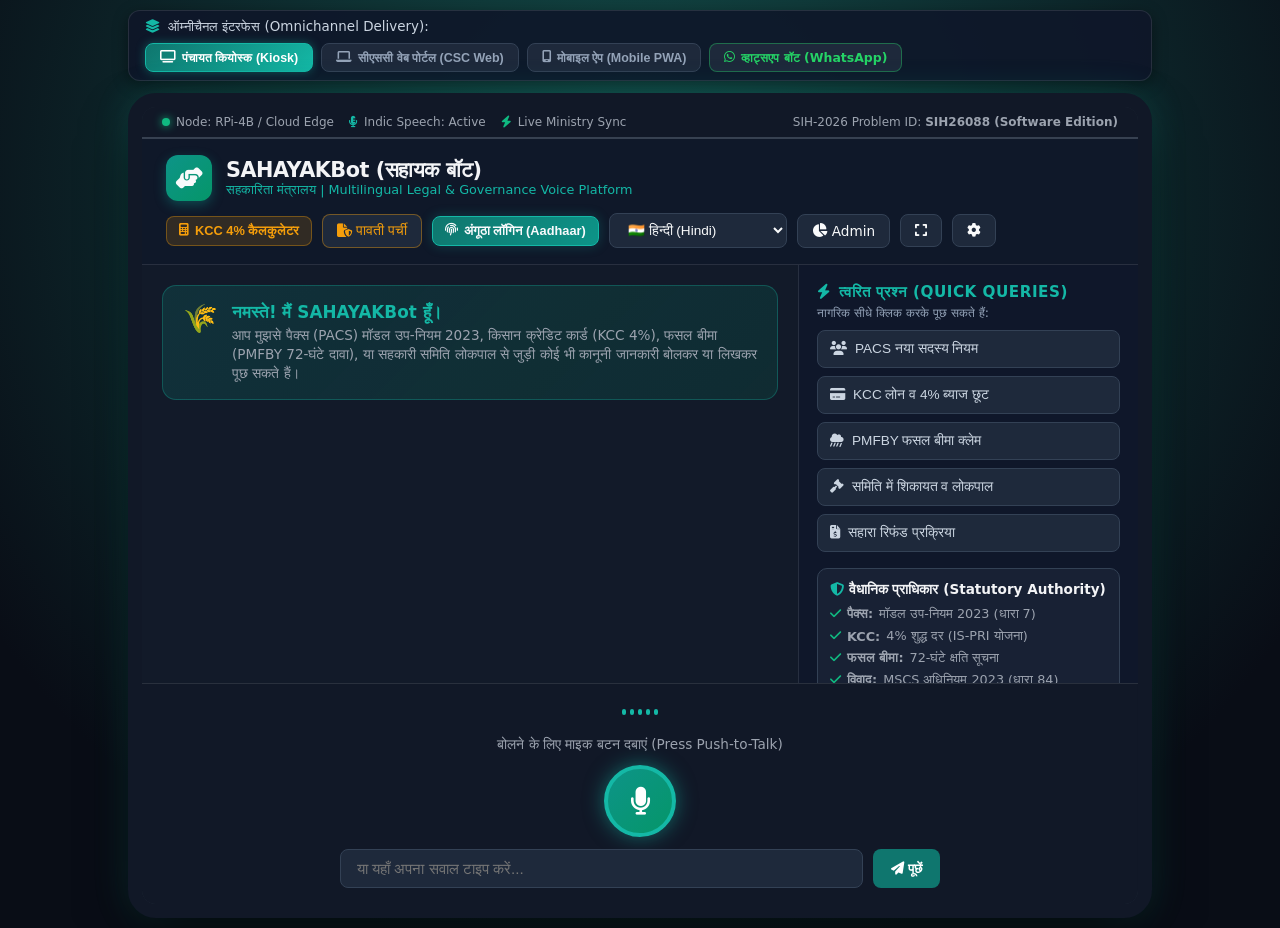
==== index.html @ d95f88aa "prototype" ====
<!DOCTYPE html>
<html lang="hi">
<head>
  <meta charset="UTF-8">
  <meta name="viewport" content="width=device-width, initial-scale=1.0">
  <title>सहकार मित्र | AI Cooperative Governance & Legal Platform (SIH26088)</title>
  <link rel="manifest" href="manifest.json">
  <meta name="theme-color" content="#0f766e">
  <meta name="apple-mobile-web-app-capable" content="yes">
  <meta name="apple-mobile-web-app-status-bar-style" content="black-translucent">
  <link rel="stylesheet" href="style.css">
  <link rel="stylesheet" href="https://cdnjs.cloudflare.com/ajax/libs/font-awesome/6.4.0/css/all.min.css">
</head>
<body>

  <!-- Omnichannel View Mode Switcher Bar -->
  <div class="view-mode-bar" id="viewModeBar">
    <div class="mode-info">
      <i class="fa-solid fa-layer-group" style="color: #14b8a6;"></i>
      <span id="i18nModeInfo">ऑम्नीचैनल इंटरफेस (Omnichannel Delivery):</span>
    </div>
    <div class="mode-buttons">
      <button class="mode-btn active" id="btnModeKiosk" data-mode="kiosk" title="Panchayat Touch Kiosk Display">
        <i class="fa-solid fa-tv"></i> <span id="i18nKioskBtn">पंचायत कियोस्क (Kiosk)</span>
      </button>
      <button class="mode-btn" id="btnModePortal" data-mode="portal" title="CSC & PACS Operator Web Portal">
        <i class="fa-solid fa-laptop"></i> <span id="i18nPortalBtn">सीएससी वेब पोर्टल (CSC Web)</span>
      </button>
      <button class="mode-btn" id="btnModeMobile" data-mode="mobile" title="Farmer Smartphone Progressive Web App">
        <i class="fa-solid fa-mobile-screen"></i> <span id="i18nMobileBtn">मोबाइल ऐप (Mobile PWA)</span>
      </button>
      <a href="whatsapp.html" target="_blank" class="mode-btn" id="btnModeWhatsapp" style="text-decoration: none; color: #25d366; border-color: rgba(37, 211, 102, 0.4);" title="Farmer WhatsApp Voice & Chat Bot">
        <i class="fa-brands fa-whatsapp"></i> <span id="i18nWhatsappBtn">व्हाट्सएप बॉट (WhatsApp)</span>
      </a>
    </div>
  </div>

  <!-- Kiosk / Application Enclosure Wrapper -->
  <div class="kiosk-wrapper" id="kioskWrapper">

    <!-- Top Status Bar (LEDs & Telemetry) -->
    <div class="kiosk-top-bar">
      <div class="hardware-telemetry">
        <div class="telemetry-item">
          <span class="status-dot"></span>
          <span id="i18nStatusNode">Node: RPi-4B / Cloud Edge</span>
        </div>
        <div class="telemetry-item">
          <i class="fa-solid fa-microphone-lines" style="color: #14b8a6;"></i>
          <span id="i18nStatusSpeech">Indic Speech: Active</span>
        </div>
        <div class="telemetry-item">
          <i class="fa-solid fa-bolt" style="color: #10b981;"></i>
          <span id="i18nStatusSync">Live Ministry Sync</span>
        </div>
      </div>
      <div>
        <span id="i18nProblem">SIH-2026 Problem ID: <strong>SIH26088 (Software Edition)</strong></span>
      </div>
    </div>

    <!-- Main Screen Display -->
    <div class="kiosk-screen">

      <!-- Header -->
      <header class="app-header">
        <div class="brand-section">
          <div class="brand-logo-badge">
            <i class="fa-solid fa-handshake-angle"></i>
          </div>
          <div class="brand-titles">
            <h1 id="i18nBrandTitle">SAHAYAKBot (सहायक बॉट)</h1>
            <p id="i18nBrandSub">सहकारिता मंत्रालय | Multilingual Legal & Governance Voice Platform</p>
          </div>
        </div>

        <div class="header-controls">
          <button id="openKccCalcBtn" class="btn-kcc-calc" title="KCC 4% Subsidized Loan & Benefit Calculator">
            <i class="fa-solid fa-calculator"></i> <span id="i18nKccCalc">KCC 4% कैलकुलेटर</span>
          </button>

          <button id="openReceiptBtn" class="btn-secondary" title="आधिकारिक शिकायत पावती देखें एवं प्रिंट करें" style="color: #f59e0b; border-color: rgba(245, 158, 11, 0.4);">
            <i class="fa-solid fa-file-shield"></i> <span id="i18nReceipt">पावती पर्ची</span>
          </button>

          <button id="biometricBtn" class="btn-biometric" title="Farmer Biometric Login">
            <i class="fa-solid fa-fingerprint"></i> <span id="i18nBiometric">अंगूठा लॉगिन (Aadhaar)</span>
          </button>

          <select id="languageSelect" class="lang-select">
            <option value="hi-IN" selected>🇮🇳 हिन्दी (Hindi)</option>
            <option value="en-IN">🇬🇧 English</option>
            <option value="mr-IN">🇮🇳 मराठी (Marathi)</option>
            <option value="gu-IN">🇮🇳 ગુજરાતી (Gujarati)</option>
          </select>

          <a href="admin.html" target="_blank" class="btn-secondary" id="adminPortalLink" title="Ministry Admin Telemetry Portal" style="text-decoration: none; display: flex; align-items: center; gap: 5px;">
            <i class="fa-solid fa-chart-pie"></i> <span id="i18nAdminBtn">Admin</span>
          </a>

          <button id="toggleFullscreenBtn" class="btn-secondary" title="Toggle Fullscreen View">
            <i class="fa-solid fa-expand"></i>
          </button>

          <button id="openSettingsBtn" class="btn-secondary" title="Settings">
            <i class="fa-solid fa-gear"></i>
          </button>
        </div>
      </header>

      <!-- Central Body: Chat & Sidebar -->
      <div class="kiosk-body">

        <!-- Chat / Interaction Screen -->
        <div class="chat-container" id="chatContainer">
          
          <div class="chat-welcome-banner" id="welcomeBanner">
            <div class="welcome-icon">🌾</div>
            <div class="welcome-text">
              <h2 id="i18nWelcomeTitle">नमस्ते! मैं SAHAYAKBot हूँ।</h2>
              <p id="i18nWelcomeDesc">आप मुझसे पैक्स (PACS) मॉडल उप-नियम 2023, किसान क्रेडिट कार्ड (KCC 4%), फसल बीमा (PMFBY 72-घंटे दावा), या सहकारी समिति लोकपाल से जुड़ी कोई भी कानूनी जानकारी बोलकर या लिखकर पूछ सकते हैं।</p>
            </div>
          </div>

          <!-- Messages will be injected here -->
        </div>

        <!-- Sidebar: Quick Actions & Hardware Specs -->
        <aside class="sidebar-panel">
          <div>
            <h3 id="i18nQuickTitle"><i class="fa-solid fa-bolt"></i> त्वरित प्रश्न (Quick Queries)</h3>
            <p id="i18nQuickSub" style="font-size: 0.78rem; color: #94a3b8; margin: 4px 0 10px 0;">नागरिक सीधे क्लिक करके पूछ सकते हैं:</p>
            <div class="quick-scenario-list" id="quickScenarioList">
              <button class="scenario-chip" data-query="PACS में नया सदस्य कैसे बनें?">
                <i class="fa-solid fa-users"></i> <span>PACS नया सदस्य नियम</span>
              </button>
              <button class="scenario-chip" data-query="KCC पर 4% ब्याज और लोन के क्या नियम हैं?">
                <i class="fa-solid fa-credit-card"></i> <span>KCC लोन व 4% ब्याज छूट</span>
              </button>
              <button class="scenario-chip" data-query="फसल नुकसान होने पर PMFBY में 72 घंटे में क्लेम कैसे करें?">
                <i class="fa-solid fa-cloud-showers-heavy"></i> <span>PMFBY फसल बीमा क्लेम</span>
              </button>
              <button class="scenario-chip" data-query="सहकारी समिति में शिकायत व लोकपाल नियम क्या हैं?">
                <i class="fa-solid fa-gavel"></i> <span>समिति में शिकायत व लोकपाल</span>
              </button>
              <button class="scenario-chip" data-query="सहारा रिफंड पोर्टल पर पैसे वापस कैसे मिलेंगे?">
                <i class="fa-solid fa-file-invoice-dollar"></i> <span>सहारा रिफंड प्रक्रिया</span>
              </button>
            </div>
          </div>

          <!-- Farmer Profile Card (Appears after Biometric Login) -->
          <div class="farmer-profile-card" id="farmerProfileCard" style="display: none;">
            <div class="farmer-profile-header">
              <div class="farmer-avatar">
                <i class="fa-solid fa-user-check"></i>
              </div>
              <div>
                <h4 style="color: #f8fafc; font-size: 0.88rem; margin: 0;" id="i18nFarmerName">रमेश कुमार (Ramesh Kumar)</h4>
                <span style="font-size: 0.72rem; color: #10b981;" id="i18nFarmerBadge"><i class="fa-solid fa-shield-check"></i> आधार बायोमेट्रिक सत्यापित</span>
              </div>
            </div>
            <div class="farmer-profile-details" id="farmerProfileDetails">
              <div><strong>पैक्स:</strong> सोनीपत PACS (#PACS-HR-9042)</div>
              <div><strong>KCC खाता:</strong> ₹1,80,000 (ब्याज दर: 4% Subsidized)</div>
              <div><strong>भूमि:</strong> 3.5 एकड़ (खसरा 142/8)</div>
              <div><strong>दावा स्थिति:</strong> PMFBY बीमा दावा लंबित (₹28,500)</div>
            </div>
            <button id="logoutFarmerBtn" style="margin-top: 8px; width: 100%; background: #334155; color: #cbd5e1; border: none; padding: 4px; border-radius: 4px; font-size: 0.72rem; cursor: pointer;">
              <i class="fa-solid fa-arrow-right-from-bracket"></i> <span id="i18nLogoutBtn">लॉगआउट करें</span>
            </button>
          </div>

          <div class="hardware-specs-card">
            <h4 id="i18nStatutoryTitle" style="color: #f3f4f6; font-size: 0.85rem; margin-bottom: 6px;">
              <i class="fa-solid fa-shield-halved" style="color: #14b8a6;"></i> वैधानिक प्राधिकार (Statutory Authority)
            </h4>
            <ul id="statutoryList">
              <li><i class="fa-solid fa-check" style="color: #10b981;"></i> <strong>पैक्स:</strong> मॉडल उप-नियम 2023 (धारा 7)</li>
              <li><i class="fa-solid fa-check" style="color: #10b981;"></i> <strong>KCC:</strong> 4% शुद्ध दर (IS-PRI योजना)</li>
              <li><i class="fa-solid fa-check" style="color: #10b981;"></i> <strong>फसल बीमा:</strong> 72-घंटे क्षति सूचना</li>
              <li><i class="fa-solid fa-check" style="color: #10b981;"></i> <strong>विवाद:</strong> MSCS अधिनियम 2023 (धारा 84)</li>
              <li><i class="fa-solid fa-check" style="color: #10b981;"></i> <strong>डेटा सुरक्षा:</strong> DPDP Act 2023 अनुपालित</li>
            </ul>
          </div>
        </aside>

      </div>

      <!-- Footer: Push to Talk Voice Controller -->
      <div class="kiosk-footer-voice">

        <!-- Animated Waveform -->
        <div class="voice-visualizer-container" id="visualizer">
          <div class="visualizer-bar"></div>
          <div class="visualizer-bar"></div>
          <div class="visualizer-bar"></div>
          <div class="visualizer-bar"></div>
          <div class="visualizer-bar"></div>
        </div>

        <div class="voice-status-text" id="voiceStatus">
          बोलने के लिए माइक बटन दबाएं (Press Push-to-Talk)
        </div>

        <div class="mic-button-wrapper">
          <button id="micBtn" class="btn-push-to-talk" title="Push to Talk (बोलें)">
            <i class="fa-solid fa-microphone"></i>
          </button>
        </div>

        <!-- Text Input Fallback -->
        <div class="input-box-row">
          <input type="text" id="textInput" class="text-input-field" placeholder="या यहाँ अपना सवाल टाइप करें..." />
          <button id="sendBtn" class="btn-send-text">
            <i class="fa-solid fa-paper-plane"></i> <span id="i18nSendBtn">पूछें</span>
          </button>
        </div>

      </div>

    </div>
  </div>



  <!-- KCC 4% Subsidized Loan & Subvention Calculator Modal -->
  <div class="modal-overlay" id="kccCalcModal">
    <div class="calc-modal-card">
      <div class="calc-header">
        <div style="display: flex; align-items: center; gap: 12px;">
          <div style="background: rgba(20,184,166,0.2); color: #14b8a6; padding: 10px; border-radius: 10px; font-size: 1.2rem;">
            <i class="fa-solid fa-calculator"></i>
          </div>
          <div>
            <h3 style="margin: 0; color: #f8fafc; font-size: 1.1rem;">KCC 4% शुद्ध ब्याज व सब्सिडी कैलकुलेटर</h3>
            <p style="margin: 2px 0 0 0; color: #94a3b8; font-size: 0.75rem;">भारत सरकार ब्याज छूट योजना (IS-PRI) एवं RBI दिशा-निर्देश</p>
          </div>
        </div>
        <button class="btn-close-modal" id="closeKccCalcBtn" style="padding: 4px 10px;">✕</button>
      </div>

      <div class="calc-body">
        <div style="margin-bottom: 16px;">
          <div style="display: flex; justify-content: space-between; font-size: 0.86rem; color: #cbd5e1; margin-bottom: 8px;">
            <span>ऋण राशि (Loan Amount):</span>
            <strong id="calcLoanValDisplay" style="color: #14b8a6; font-size: 1.15rem;">₹ 1,50,000</strong>
          </div>
          <input type="range" id="kccLoanRange" min="20000" max="300000" step="10000" value="150000" style="width: 100%; accent-color: #14b8a6;" />
          <div style="display: flex; justify-content: space-between; font-size: 0.72rem; color: #64748b; margin-top: 4px;">
            <span>₹ 20,000</span>
            <span>₹ 1.6 लाख (कोलेटरल-मुक्त सीमा)</span>
            <span>₹ 3,00,000 (अधिकतम 4% सीमा)</span>
          </div>
        </div>

        <!-- Live Calculation Breakdown Grid -->
        <div class="calc-results-grid">
          <div class="calc-result-box">
            <div class="calc-res-label">सामान्य बैंक दर (Base)</div>
            <div class="calc-res-val">7.0%</div>
            <div class="calc-res-sub" id="calcBaseInt">₹10,500 / वर्ष</div>
          </div>

          <div class="calc-result-box highlight-subvention">
            <div class="calc-res-label">केन्द्रीय ब्याज छूट</div>
            <div class="calc-res-val" style="color: #10b981;">-3.0%</div>
            <div class="calc-res-sub" style="color: #10b981;" id="calcSubventionAmt">₹4,500 सरकार देगी</div>
          </div>

          <div class="calc-result-box highlight-net">
            <div class="calc-res-label">किसान को शुद्ध ब्याज</div>
            <div class="calc-res-val" style="color: #38bdf8;">केवल 4.0%</div>
            <div class="calc-res-sub" style="color: #38bdf8;" id="calcNetInt">₹6,000 / वर्ष</div>
          </div>
        </div>

        <div class="calc-benefit-banner">
          <i class="fa-solid fa-circle-check" style="color: #10b981; font-size: 1.3rem;"></i>
          <div style="font-size: 0.82rem; color: #e2e8f0;">
            <strong>किसान की वार्षिक बचत: <span id="calcSavingsDisplay" style="color: #10b981; font-weight: 700;">₹4,500</span></strong><br>
            <span style="font-size: 0.75rem; color: #94a3b8;">*1 वर्ष में समय पर ऋण चुकाने पर 3% शीघ्र पुनर्भुगतान प्रोत्साहन मिलता है।</span>
          </div>
        </div>
      </div>

      <div class="calc-footer" style="display: flex; justify-content: space-between; align-items: center; margin-top: 18px;">
        <button class="btn-secondary" id="kccPrintSummaryBtn" style="font-size: 0.8rem; padding: 8px 14px; cursor: pointer;">
          <i class="fa-solid fa-print"></i> पर्ची प्रिंट करें
        </button>
        <button class="btn-receipt-whatsapp" id="kccWhatsappSummaryBtn" style="padding: 8px 14px; cursor: pointer;">
          <i class="fa-brands fa-whatsapp"></i> WhatsApp पर भेजें
        </button>
      </div>
    </div>
  </div>

  <!-- Settings Modal (Optional Gemini API key) -->
  <div class="modal-overlay" id="settingsModal">
    <div style="background: #1e293b; padding: 24px; border-radius: 12px; width: 380px; border: 1px solid #334155;">
      <h3 style="margin-bottom: 14px; color: #14b8a6;"><i class="fa-solid fa-sliders"></i> कियोस्क सेटिंग्स</h3>
      
      <div style="margin-bottom: 16px;">
        <label style="font-size: 0.85rem; color: #cbd5e1; display: block; margin-bottom: 6px;">
          Google Gemini API Key (वैकल्पिक / Optional for Live LLM):
        </label>
        <input type="password" id="geminiApiKeyInput" class="text-input-field" style="width: 100%;" placeholder="AIzaSy..." />
        <p style="font-size: 0.75rem; color: #94a3b8; margin-top: 4px;">
          * खाली रखने पर यह हमारे इन-बिल्ट LLaMA-3.2 (NVIDIA NIM) व PACS नॉलेज बेस से सटीक उत्तर देगा।
        </p>
      </div>

      <div style="margin-bottom: 16px;">
        <label style="font-size: 0.85rem; color: #cbd5e1; display: block; margin-bottom: 6px;">आवाज की गति (Speech Speed):</label>
        <input type="range" id="speechRateRange" min="0.7" max="1.3" step="0.1" value="1.0" style="width: 100%; accent-color: #14b8a6;">
      </div>

      <div style="display: flex; justify-content: flex-end; gap: 10px;">
        <button class="btn-send-text" id="saveSettingsBtn">सेव करें</button>
        <button class="btn-close-modal" id="closeSettingsBtn">रद्द करें</button>
      </div>
    </div>
  </div>

  <!-- Biometric Scanner Modal (Farmer Thumbprint / Aadhaar Login) -->
  <div class="modal-overlay" id="biometricModal">
    <div class="scanner-card">
      <div class="scanner-header">
        <h3 style="color: #14b8a6; margin-bottom: 4px;"><i class="fa-solid fa-fingerprint"></i> किसान बायोमेट्रिक प्रमाणीकरण</h3>
        <p style="font-size: 0.8rem; color: #94a3b8;">सहकारिता मंत्रालय (GOI) - आधार / PACS सदस्य सत्यापन</p>
      </div>

      <div class="fingerprint-scan-zone" id="scanZone">
        <div class="scan-laser-line" id="laserLine"></div>
        <i class="fa-solid fa-fingerprint scanner-icon" id="scannerIcon"></i>
      </div>

      <div class="scanner-status" id="scannerStatusText">
        कृपया अपना अंगूठा बायोमेट्रिक सेंसर पर रखें...
      </div>

      <div style="display: flex; gap: 10px; justify-content: center; margin-top: 18px;">
        <button class="btn-send-text" id="triggerScanBtn">
          <i class="fa-solid fa-hand"></i> अंगूठा स्कैन करें (Simulate)
        </button>
        <button class="btn-close-modal" id="closeBiometricBtn">रद्द करें</button>
      </div>
    </div>
  </div>

  <!-- Official Grievance Acknowledgement Slip Modal -->
  <div class="modal-overlay" id="receiptModal">
    <div class="scanner-card" style="max-width: 520px; background: #ffffff; color: #1e293b; border: 2px solid #0f766e; border-radius: 16px; overflow: hidden; padding: 0;">
      <div style="background: #0f766e; color: white; padding: 16px; text-align: center;">
        <div style="font-size: 1.15rem; font-weight: 700;">सहकारिता मंत्रालय, भारत सरकार</div>
        <div style="font-size: 0.82rem; opacity: 0.9;">Ministry of Cooperation | शिकायत निवारण व विधिक पावती</div>
      </div>
      <div style="padding: 20px; font-size: 0.88rem;">
        <div style="text-align: center; font-weight: 700; color: #0f766e; margin-bottom: 12px; font-size: 1rem;">
          आधिकारिक पावती पर्ची (Formal Legal Acknowledgement Slip)
        </div>
        <table style="width: 100%; border-collapse: collapse;">
          <tr style="border-bottom: 1px solid #e2e8f0;">
            <td style="padding: 8px 6px; font-weight: 600; color: #475569; width: 42%;">पावती संदर्भ संख्या:</td>
            <td id="slipToken" style="padding: 8px 6px; font-weight: 700; color: #b45309;">MOC-2026-4891</td>
          </tr>
          <tr style="border-bottom: 1px solid #e2e8f0;">
            <td style="padding: 8px 6px; font-weight: 600; color: #475569;">आवेदक / सदस्य नाम:</td>
            <td id="slipCitizen" style="padding: 8px 6px;">राम सिंह (सदस्य सं. 402)</td>
          </tr>
          <tr style="border-bottom: 1px solid #e2e8f0;">
            <td style="padding: 8px 6px; font-weight: 600; color: #475569;">संबद्ध पैक्स (PACS):</td>
            <td id="slipPacs" style="padding: 8px 6px;">सोनीपत प्राथमिक कृषि साख समिति (PACS)</td>
          </tr>
          <tr style="border-bottom: 1px solid #e2e8f0;">
            <td style="padding: 8px 6px; font-weight: 600; color: #475569;">विषय / कानूनी मामला:</td>
            <td id="slipCategory" style="padding: 8px 6px; font-weight: 600;">पैक्स सदस्यता अधिकार व उप-नियम</td>
          </tr>
          <tr style="border-bottom: 1px solid #e2e8f0;">
            <td style="padding: 8px 6px; font-weight: 600; color: #475569;">वैधानिक आधार:</td>
            <td id="slipStatute" style="padding: 8px 6px; color: #0f766e; font-weight: 600;">मॉडल उप-नियम 2023, धारा 7</td>
          </tr>
          <tr style="border-bottom: 1px solid #e2e8f0;">
            <td style="padding: 8px 6px; font-weight: 600; color: #475569;">समय-सीमा (SLA):</td>
            <td style="padding: 8px 6px; color: #dc2626; font-weight: 700;">30 कार्य दिवस (ARCS वैधानिक आदेश)</td>
          </tr>
        </table>

        <div style="text-align: center; margin: 16px 0; padding: 12px; background: #f8fafc; border-radius: 8px; border: 1px dashed #cbd5e1;">
          <svg width="84" height="84" viewBox="0 0 100 100">
            <rect width="100" height="100" fill="#ffffff" />
            <rect x="10" y="10" width="25" height="25" fill="#0f766e" />
            <rect x="65" y="10" width="25" height="25" fill="#0f766e" />
            <rect x="10" y="65" width="25" height="25" fill="#0f766e" />
            <rect x="15" y="15" width="15" height="15" fill="#ffffff" />
            <rect x="70" y="15" width="15" height="15" fill="#ffffff" />
            <rect x="15" y="70" width="15" height="15" fill="#ffffff" />
            <rect x="42" y="15" width="16" height="16" fill="#0f766e" />
            <rect x="42" y="42" width="16" height="16" fill="#0f766e" />
            <rect x="70" y="45" width="18" height="18" fill="#0f766e" />
            <rect x="45" y="70" width="20" height="20" fill="#0f766e" />
          </svg>
          <div style="font-size: 0.72rem; color: #64748b; margin-top: 4px;">
            सत्यापन क्यूआर कोड (National Cooperative Grievance Portal)
          </div>
        </div>
      </div>
      <div style="display: flex; gap: 10px; padding: 14px 20px; background: #f1f5f9; border-top: 1px solid #e2e8f0;">
        <button class="btn-send-text" id="printSlipBtn" style="flex: 1; justify-content: center;" onclick="window.print()">
          <i class="fa-solid fa-print"></i> <span id="i18nSlipPrint">प्रिंट / PDF सेव करें</span>
        </button>
        <button class="btn-receipt-whatsapp" id="whatsappSlipBtn" style="padding: 10px 16px;">
          <i class="fa-brands fa-whatsapp"></i> <span id="i18nSlipWa">WhatsApp</span>
        </button>
        <button class="btn-close-modal" id="closeReceiptBtn"><span id="i18nSlipClose">बंद करें</span></button>
      </div>
    </div>
  </div>

  <script src="app.js"></script>
  <script>
    // PWA Service Worker Registration
    if ('serviceWorker' in navigator) {
      window.addEventListener('load', () => {
        navigator.serviceWorker.register('/sw.js')
          .then(reg => console.log('[PWA] Service Worker registered:', reg.scope))
          .catch(err => console.warn('[PWA] SW registration failed:', err));
      });
    }
  </script>
</body>
</html>
---- style.css ----
:root {
  --primary: #0f766e;
  --primary-light: #14b8a6;
  --primary-dark: #115e59;
  --accent: #f59e0b;
  --accent-hover: #d97706;
  --bg: #090d16;
  --panel-bg: rgba(17, 24, 39, 0.85);
  --kiosk-bezel: #1f2937;
  --kiosk-border: #374151;
  --card-bg: rgba(31, 41, 55, 0.7);
  --text-main: #f9fafb;
  --text-muted: #9ca3af;
  --success: #10b981;
  --danger: #ef4444;
  --border-color: rgba(255, 255, 255, 0.1);
  --font-family: 'Segoe UI', system-ui, -apple-system, sans-serif;
}

* {
  box-sizing: border-box;
  margin: 0;
  padding: 0;
}

body {
  background: radial-gradient(circle at 50% 20%, #134e4a 0%, #090d16 80%);
  color: var(--text-main);
  font-family: var(--font-family);
  min-height: 100vh;
  display: flex;
  flex-direction: column;
  align-items: center;
  justify-content: center;
  overflow-x: hidden;
  padding: 10px;
}

/* Kiosk Enclosure Mockup (Hardware View) */
.kiosk-wrapper {
  width: 100%;
  max-width: 1024px;
  background: var(--kiosk-bezel);
  border: 14px solid #111827;
  border-radius: 28px;
  box-shadow: 0 25px 60px -15px rgba(0, 0, 0, 0.8), 0 0 35px rgba(20, 184, 166, 0.2);
  display: flex;
  flex-direction: column;
  overflow: hidden;
  transition: all 0.3s ease;
  position: relative;
}

.kiosk-wrapper.fullscreen-mode {
  max-width: 100%;
  height: 98vh;
  border-width: 4px;
  border-radius: 8px;
}

/* Kiosk Top Bar (Hardware LEDs & Emblems) */
.kiosk-top-bar {
  background: #111827;
  padding: 8px 20px;
  display: flex;
  justify-content: space-between;
  align-items: center;
  border-bottom: 2px solid #374151;
  font-size: 12px;
  color: var(--text-muted);
}

.hardware-telemetry {
  display: flex;
  gap: 15px;
  align-items: center;
}

.telemetry-item {
  display: flex;
  align-items: center;
  gap: 6px;
}

.status-dot {
  width: 8px;
  height: 8px;
  border-radius: 50%;
  background: var(--success);
  box-shadow: 0 0 8px var(--success);
  animation: pulse-dot 2s infinite;
}

@keyframes pulse-dot {
  0%, 100% { opacity: 1; }
  50% { opacity: 0.4; }
}

.kiosk-screen {
  background: var(--panel-bg);
  backdrop-filter: blur(12px);
  display: flex;
  flex-direction: column;
  height: 820px;
  max-height: 85vh;
}

/* App Header */
.app-header {
  padding: 16px 24px;
  background: rgba(15, 23, 42, 0.7);
  border-bottom: 1px solid var(--border-color);
  display: flex;
  justify-content: space-between;
  align-items: center;
  flex-wrap: wrap;
  gap: 12px;
}

.brand-section {
  display: flex;
  align-items: center;
  gap: 14px;
}

.brand-logo-badge {
  background: linear-gradient(135deg, #0d9488, #059669);
  width: 46px;
  height: 46px;
  border-radius: 12px;
  display: flex;
  align-items: center;
  justify-content: center;
  font-size: 22px;
  box-shadow: 0 4px 12px rgba(13, 148, 136, 0.4);
}

.brand-titles h1 {
  font-size: 1.3rem;
  font-weight: 700;
  color: #f3f4f6;
  letter-spacing: -0.5px;
}

.brand-titles p {
  font-size: 0.8rem;
  color: var(--primary-light);
  font-weight: 500;
}

.header-controls {
  display: flex;
  align-items: center;
  gap: 10px;
}

.lang-select, .btn-secondary {
  background: #1e293b;
  color: var(--text-main);
  border: 1px solid #334155;
  padding: 8px 14px;
  border-radius: 8px;
  font-size: 0.85rem;
  cursor: pointer;
  outline: none;
  transition: all 0.2s;
}

.lang-select:hover, .btn-secondary:hover {
  background: #334155;
  border-color: var(--primary-light);
}

/* Kiosk Content Layout */
.kiosk-body {
  display: grid;
  grid-template-columns: 1fr 340px;
  flex: 1;
  overflow: hidden;
}

@media (max-width: 860px) {
  .kiosk-body {
    grid-template-columns: 1fr;
  }
  .sidebar-panel {
    display: none;
  }
}

/* Chat & Interactive Voice Area */
.chat-container {
  display: flex;
  flex-direction: column;
  padding: 20px;
  overflow-y: auto;
  gap: 16px;
  flex: 1;
}

.chat-welcome-banner {
  background: linear-gradient(135deg, rgba(15, 118, 110, 0.25), rgba(5, 150, 105, 0.15));
  border: 1px solid rgba(20, 184, 166, 0.3);
  border-radius: 14px;
  padding: 16px 20px;
  display: flex;
  gap: 14px;
  align-items: flex-start;
}

.welcome-icon {
  font-size: 28px;
}

.welcome-text h2 {
  font-size: 1.05rem;
  margin-bottom: 4px;
  color: var(--primary-light);
}

.welcome-text p {
  font-size: 0.85rem;
  line-height: 1.4;
  color: var(--text-muted);
}

/* Messages */
.message-bubble {
  max-width: 85%;
  padding: 14px 18px;
  border-radius: 14px;
  font-size: 0.95rem;
  line-height: 1.5;
  animation: fadeIn 0.3s ease;
  white-space: pre-line;
}

@keyframes fadeIn {
  from { opacity: 0; transform: translateY(6px); }
  to { opacity: 1; transform: translateY(0); }
}

.user-msg {
  align-self: flex-end;
  background: linear-gradient(135deg, #0d9488, #0f766e);
  color: white;
  border-bottom-right-radius: 2px;
}

.bot-msg {
  align-self: flex-start;
  background: #1e293b;
  border: 1px solid #334155;
  color: #e2e8f0;
  border-bottom-left-radius: 2px;
  box-shadow: 0 4px 12px rgba(0, 0, 0, 0.2);
}

.bot-actions-row {
  margin-top: 12px;
  display: flex;
  gap: 10px;
  align-items: center;
  flex-wrap: wrap;
}

.btn-receipt {
  background: linear-gradient(135deg, #d97706, #b45309);
  color: white;
  border: none;
  padding: 6px 12px;
  border-radius: 6px;
  font-size: 0.8rem;
  font-weight: 600;
  cursor: pointer;
  display: inline-flex;
  align-items: center;
  gap: 6px;
  transition: transform 0.1s;
}

.btn-receipt:hover {
  transform: translateY(-1px);
  background: #f59e0b;
}

.btn-speak-again {
  background: #334155;
  color: #cbd5e1;
  border: none;
  padding: 6px 12px;
  border-radius: 6px;
  font-size: 0.8rem;
  cursor: pointer;
  display: inline-flex;
  align-items: center;
  gap: 6px;
}

.btn-speak-again:hover {
  background: #475569;
}

/* Voice Interaction Bottom Section */
.kiosk-footer-voice {
  background: #111827;
  border-top: 1px solid var(--border-color);
  padding: 16px 20px;
  display: flex;
  flex-direction: column;
  align-items: center;
  gap: 12px;
}

.voice-visualizer-container {
  display: flex;
  align-items: center;
  gap: 4px;
  height: 24px;
}

.visualizer-bar {
  width: 4px;
  height: 6px;
  background: var(--primary-light);
  border-radius: 2px;
  transition: height 0.1s ease;
}

.listening .visualizer-bar {
  animation: audio-wave 0.8s infinite ease-in-out;
}

.listening .visualizer-bar:nth-child(2) { animation-delay: 0.1s; }
.listening .visualizer-bar:nth-child(3) { animation-delay: 0.2s; }
.listening .visualizer-bar:nth-child(4) { animation-delay: 0.3s; }
.listening .visualizer-bar:nth-child(5) { animation-delay: 0.4s; }

@keyframes audio-wave {
  0%, 100% { height: 6px; }
  50% { height: 24px; background: #34d399; }
}

.mic-button-wrapper {
  display: flex;
  align-items: center;
  gap: 16px;
  width: 100%;
  justify-content: center;
}

.btn-push-to-talk {
  width: 72px;
  height: 72px;
  border-radius: 50%;
  background: linear-gradient(135deg, #0d9488, #059669);
  border: 4px solid #14b8a6;
  color: white;
  font-size: 28px;
  display: flex;
  align-items: center;
  justify-content: center;
  cursor: pointer;
  box-shadow: 0 0 20px rgba(20, 184, 166, 0.5);
  transition: all 0.2s ease;
  outline: none;
}

.btn-push-to-talk:hover {
  transform: scale(1.06);
  box-shadow: 0 0 30px rgba(20, 184, 166, 0.8);
}

.btn-push-to-talk.active-recording {
  background: linear-gradient(135deg, #ef4444, #dc2626);
  border-color: #f87171;
  box-shadow: 0 0 35px rgba(239, 68, 68, 0.8);
  animation: pulse-ring 1.2s infinite;
}

@keyframes pulse-ring {
  0% { transform: scale(1); box-shadow: 0 0 0 0 rgba(239, 68, 68, 0.7); }
  70% { transform: scale(1.05); box-shadow: 0 0 0 16px rgba(239, 68, 68, 0); }
  100% { transform: scale(1); box-shadow: 0 0 0 0 rgba(239, 68, 68, 0); }
}

.input-box-row {
  display: flex;
  gap: 10px;
  width: 100%;
  max-width: 600px;
}

.text-input-field {
  flex: 1;
  background: #1e293b;
  border: 1px solid #334155;
  color: var(--text-main);
  padding: 10px 16px;
  border-radius: 8px;
  font-size: 0.95rem;
  outline: none;
}

.text-input-field:focus {
  border-color: var(--primary-light);
}

.btn-send-text {
  background: var(--primary);
  color: white;
  border: none;
  padding: 10px 18px;
  border-radius: 8px;
  cursor: pointer;
  font-weight: 600;
}

.voice-status-text {
  font-size: 0.85rem;
  color: var(--text-muted);
}

/* Sidebar Panel (Quick Schemes & FAQs) */
.sidebar-panel {
  background: #0f172a;
  border-left: 1px solid var(--border-color);
  padding: 18px;
  display: flex;
  flex-direction: column;
  gap: 16px;
  overflow-y: auto;
}

.sidebar-panel h3 {
  font-size: 0.95rem;
  color: var(--primary-light);
  text-transform: uppercase;
  letter-spacing: 0.5px;
  font-weight: 600;
  display: flex;
  align-items: center;
  gap: 8px;
}

.quick-scenario-list {
  display: flex;
  flex-direction: column;
  gap: 8px;
}

.scenario-chip {
  background: #1e293b;
  border: 1px solid #334155;
  color: #cbd5e1;
  padding: 10px 12px;
  border-radius: 8px;
  font-size: 0.85rem;
  cursor: pointer;
  text-align: left;
  transition: all 0.2s;
  display: flex;
  align-items: center;
  gap: 8px;
}

.scenario-chip:hover {
  background: #334155;
  border-color: var(--primary-light);
  color: white;
  transform: translateX(3px);
}

.hardware-specs-card {
  background: rgba(30, 41, 59, 0.6);
  border: 1px solid #334155;
  border-radius: 10px;
  padding: 12px;
  font-size: 0.8rem;
  color: var(--text-muted);
}

.hardware-specs-card ul {
  list-style: none;
  margin-top: 8px;
  display: flex;
  flex-direction: column;
  gap: 6px;
}

.hardware-specs-card li {
  display: flex;
  align-items: center;
  gap: 6px;
}

/* Thermal Receipt Modal (Physical Printing Simulation) */
.modal-overlay {
  position: fixed;
  top: 0;
  left: 0;
  right: 0;
  bottom: 0;
  background: rgba(0, 0, 0, 0.75);
  backdrop-filter: blur(5px);
  display: none;
  align-items: center;
  justify-content: center;
  z-index: 1000;
  padding: 20px;
}

.modal-overlay.open {
  display: flex;
}

.thermal-paper {
  background: #fff;
  color: #111;
  width: 340px;
  padding: 24px 20px;
  font-family: 'Courier New', Courier, monospace;
  border-radius: 4px;
  box-shadow: 0 10px 30px rgba(0, 0, 0, 0.5);
  position: relative;
  font-size: 13px;
  line-height: 1.4;
  animation: slide-paper 0.4s ease-out;
}

@keyframes slide-paper {
  from { transform: translateY(-40px); opacity: 0; }
  to { transform: translateY(0); opacity: 1; }
}

.thermal-paper::after {
  content: '';
  position: absolute;
  bottom: -8px;
  left: 0;
  right: 0;
  height: 8px;
  background: radial-gradient(circle, transparent, transparent 50%, #fff 50%, #fff 100%);
  background-size: 12px 12px;
}

.receipt-header {
  text-align: center;
  border-bottom: 1px dashed #444;
  padding-bottom: 10px;
  margin-bottom: 10px;
}

.receipt-header h4 {
  font-size: 15px;
  font-weight: bold;
}

.receipt-content {
  margin-bottom: 14px;
}

.receipt-footer {
  border-top: 1px dashed #444;
  padding-top: 10px;
  text-align: center;
  font-size: 11px;
}

.receipt-actions {
  display: flex;
  gap: 10px;
  margin-top: 16px;
}

.btn-print-action {
  flex: 1;
  background: #0f766e;
  color: white;
  border: none;
  padding: 8px;
  border-radius: 4px;
  cursor: pointer;
  font-family: var(--font-family);
  font-weight: 600;
}

.btn-close-modal {
  background: #64748b;
  color: white;
  border: none;
  padding: 8px 12px;
  border-radius: 4px;
  cursor: pointer;
  font-family: var(--font-family);
}

/* Biometric Login Button */
.btn-biometric {
  background: linear-gradient(135deg, #0f766e, #0d9488);
  border: 1px solid #14b8a6;
  color: #f8fafc;
  padding: 6px 12px;
  border-radius: 8px;
  font-size: 0.8rem;
  font-weight: 600;
  cursor: pointer;
  display: flex;
  align-items: center;
  gap: 6px;
  transition: all 0.2s;
  box-shadow: 0 0 12px rgba(20, 184, 166, 0.25);
}

.btn-biometric:hover {
  background: #14b8a6;
  color: #042f2e;
  transform: translateY(-1px);
}

/* Farmer Profile Card */
.farmer-profile-card {
  background: linear-gradient(135deg, rgba(15, 118, 110, 0.2), rgba(30, 41, 59, 0.8));
  border: 1px solid #14b8a6;
  border-radius: 12px;
  padding: 12px;
  margin-bottom: 12px;
  animation: fadeInProfile 0.4s ease-out;
}

@keyframes fadeInProfile {
  from { opacity: 0; transform: translateY(-10px); }
  to { opacity: 1; transform: translateY(0); }
}

.farmer-profile-header {
  display: flex;
  align-items: center;
  gap: 10px;
  margin-bottom: 8px;
  padding-bottom: 8px;
  border-bottom: 1px dashed rgba(20, 184, 166, 0.4);
}

.farmer-avatar {
  width: 36px;
  height: 36px;
  border-radius: 50%;
  background: #14b8a6;
  color: #042f2e;
  display: flex;
  align-items: center;
  justify-content: center;
  font-size: 18px;
}

.farmer-profile-details {
  font-size: 0.74rem;
  color: #cbd5e1;
  display: flex;
  flex-direction: column;
  gap: 4px;
}

/* Biometric Scanner Modal */
.scanner-card {
  background: #111827;
  border: 2px solid #14b8a6;
  border-radius: 16px;
  padding: 24px;
  width: 360px;
  text-align: center;
  box-shadow: 0 0 40px rgba(20, 184, 166, 0.3);
}

.fingerprint-scan-zone {
  width: 120px;
  height: 140px;
  margin: 18px auto;
  background: #1f2937;
  border: 2px dashed #374151;
  border-radius: 12px;
  display: flex;
  align-items: center;
  justify-content: center;
  position: relative;
  overflow: hidden;
}

.scanner-icon {
  font-size: 70px;
  color: #475569;
  transition: color 0.3s;
}

.fingerprint-scan-zone.active .scanner-icon {
  color: #14b8a6;
  filter: drop-shadow(0 0 10px #14b8a6);
}

.scan-laser-line {
  position: absolute;
  top: -10px;
  left: 0;
  right: 0;
  height: 3px;
  background: #10b981;
  box-shadow: 0 0 12px #10b981;
  display: none;
}

.fingerprint-scan-zone.scanning .scan-laser-line {
  display: block;
  animation: laserScan 1.2s infinite alternate ease-in-out;
}

@keyframes laserScan {
  0% { top: 0; }
  100% { top: 96%; }
}

.scanner-status {
  font-size: 0.84rem;
  color: #cbd5e1;
  min-height: 22px;
}

/* Authentic POS Thermal Slip Printing (@media print) */
@media print {
  body {
    background: #fff !important;
    color: #000 !important;
    padding: 0 !important;
    margin: 0 !important;
  }

  .kiosk-wrapper, 
  .kiosk-top-bar, 
  .app-header, 
  .kiosk-footer-voice, 
  .sidebar-panel, 
  .receipt-actions, 
  #settingsModal, 
  #biometricModal {
    display: none !important;
  }

  .modal-overlay {
    position: static !important;
    background: none !important;
    padding: 0 !important;
    display: block !important;
  }

  .thermal-paper {
    width: 58mm !important;
    max-width: 58mm !important;
    margin: 0 auto !important;
    padding: 6mm 4mm !important;
    box-shadow: none !important;
    border: 1px solid #000 !important;
    color: #000 !important;
    font-size: 11px !important;
  }

  .thermal-paper::after {
    display: none !important;
  }

  .receipt-header h4 {
    font-size: 13px !important;
  }

  .receipt-footer {
    font-size: 9px !important;
  }
}

/* =======================================================
   OMNICHANNEL VIEW SWITCHER BAR & MODES
======================================================= */
.view-mode-bar {
  display: flex;
  justify-content: space-between;
  align-items: center;
  width: 100%;
  max-width: 1024px;
  background: rgba(15, 23, 42, 0.9);
  border: 1px solid rgba(255, 255, 255, 0.1);
  padding: 8px 16px;
  border-radius: 12px;
  margin-bottom: 12px;
  box-shadow: 0 4px 15px rgba(0, 0, 0, 0.4);
  flex-wrap: wrap;
  gap: 8px;
}

.mode-info {
  display: flex;
  align-items: center;
  gap: 8px;
  font-size: 0.84rem;
  color: #cbd5e1;
  font-weight: 500;
}

.mode-buttons {
  display: flex;
  gap: 8px;
}

.mode-btn {
  background: #1e293b;
  border: 1px solid #334155;
  color: #94a3b8;
  padding: 6px 14px;
  border-radius: 8px;
  font-size: 0.78rem;
  font-weight: 600;
  cursor: pointer;
  display: flex;
  align-items: center;
  gap: 6px;
  transition: all 0.2s ease;
}

.mode-btn:hover {
  background: #334155;
  color: #f8fafc;
}

.mode-btn.active {
  background: linear-gradient(135deg, #0f766e, #14b8a6);
  border-color: #14b8a6;
  color: white;
  box-shadow: 0 0 10px rgba(20, 184, 166, 0.4);
}

/* Mode: Mobile PWA simulation */
.kiosk-wrapper.view-mobile {
  max-width: 410px;
  border: 8px solid #111827;
  border-radius: 36px;
  box-shadow: 0 20px 50px rgba(0, 0, 0, 0.9), 0 0 25px rgba(20, 184, 166, 0.3);
}

.kiosk-wrapper.view-mobile .sidebar-panel {
  display: none;
}

.kiosk-wrapper.view-mobile .kiosk-top-bar {
  padding: 6px 12px;
  font-size: 10px;
}

.kiosk-wrapper.view-mobile .app-header {
  padding: 12px 14px;
}

.kiosk-wrapper.view-mobile .brand-titles h1 {
  font-size: 1.05rem;
}

.kiosk-wrapper.view-mobile .btn-secondary, 
.kiosk-wrapper.view-mobile #biometricBtn span,
.kiosk-wrapper.view-mobile #openKccCalcBtn span {
  display: none;
}

/* Mode: CSC Desktop Web Portal */
.kiosk-wrapper.view-portal {
  max-width: 1200px;
  border: 2px solid #334155;
  border-radius: 14px;
  box-shadow: 0 15px 40px rgba(0, 0, 0, 0.6);
}

.kiosk-wrapper.view-portal .kiosk-top-bar {
  background: #0f172a;
}

/* =======================================================
   KCC 4% CALCULATOR MODAL & STYLING
======================================================= */
.btn-kcc-calc {
  background: rgba(245, 158, 11, 0.15);
  border: 1px solid rgba(245, 158, 11, 0.35);
  color: #f59e0b;
  padding: 6px 12px;
  border-radius: 8px;
  font-size: 0.8rem;
  font-weight: 600;
  cursor: pointer;
  display: flex;
  align-items: center;
  gap: 6px;
  transition: all 0.2s ease;
}

.btn-kcc-calc:hover {
  background: #f59e0b;
  color: #0b0f19;
}

.calc-modal-card {
  background: #1e293b;
  border: 1px solid #334155;
  border-radius: 16px;
  padding: 24px;
  width: 95%;
  max-width: 520px;
  box-shadow: 0 25px 60px rgba(0, 0, 0, 0.8);
}

.calc-header {
  display: flex;
  justify-content: space-between;
  align-items: center;
  border-bottom: 1px solid #334155;
  padding-bottom: 14px;
  margin-bottom: 16px;
}

.calc-results-grid {
  display: grid;
  grid-template-columns: repeat(3, 1fr);
  gap: 10px;
  margin: 18px 0;
}

.calc-result-box {
  background: rgba(15, 23, 42, 0.8);
  border: 1px solid #334155;
  border-radius: 10px;
  padding: 12px 10px;
  text-align: center;
}

.calc-result-box.highlight-subvention {
  border-color: rgba(16, 185, 129, 0.4);
  background: rgba(16, 185, 129, 0.08);
}

.calc-result-box.highlight-net {
  border-color: rgba(56, 189, 248, 0.4);
  background: rgba(56, 189, 248, 0.08);
}

.calc-res-label {
  font-size: 0.72rem;
  color: #94a3b8;
  margin-bottom: 4px;
}

.calc-res-val {
  font-size: 1.15rem;
  font-weight: 700;
  color: #f8fafc;
  margin-bottom: 2px;
}

.calc-res-sub {
  font-size: 0.7rem;
  color: #cbd5e1;
}

.calc-benefit-banner {
  background: rgba(16, 185, 129, 0.12);
  border: 1px solid rgba(16, 185, 129, 0.3);
  border-radius: 10px;
  padding: 12px 14px;
  display: flex;
  align-items: center;
  gap: 12px;
}

/* WhatsApp Button */
.btn-receipt-whatsapp {
  background: #16a34a;
  border: none;
  color: white;
  padding: 7px 14px;
  border-radius: 6px;
  font-size: 0.82rem;
  font-weight: 600;
  cursor: pointer;
  display: inline-flex;
  align-items: center;
  gap: 6px;
  transition: background 0.2s ease;
}

.btn-receipt-whatsapp:hover {
  background: #15803d;
}
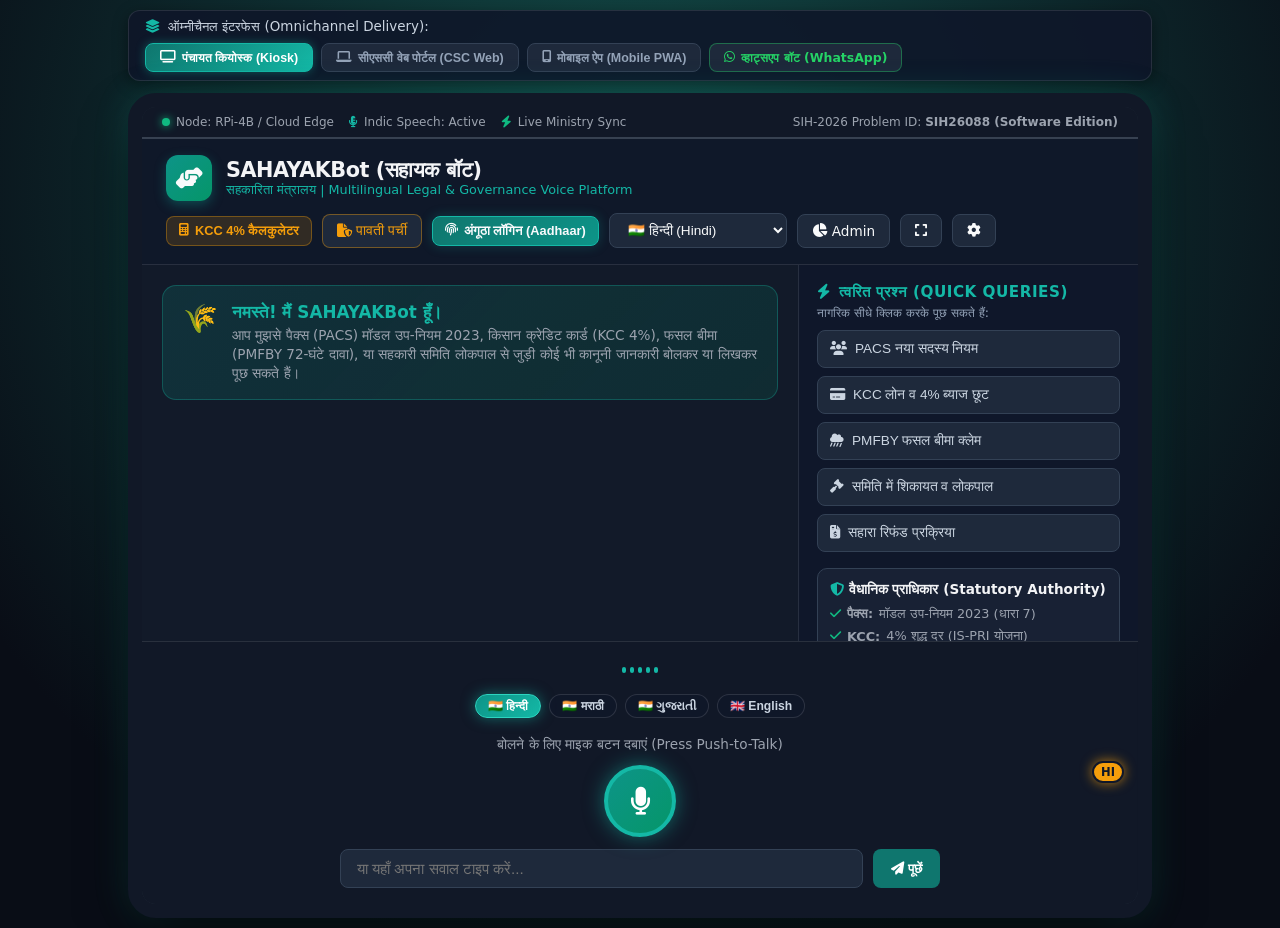
==== commit 353d63d0: "prototype1" ====
--- a/index.html
+++ b/index.html
@@ -199,14 +199,33 @@
           <div class="visualizer-bar"></div>
         </div>
 
+        <!-- Quick Language Pills right above Mic Button -->
+        <div class="voice-lang-bar" id="voiceLangBar">
+          <button class="voice-lang-btn active" data-lang="hi-IN" title="हिन्दी में बोलें">
+            🇮🇳 हिन्दी
+          </button>
+          <button class="voice-lang-btn" data-lang="mr-IN" title="मराठीत बोला">
+            🇮🇳 मराठी
+          </button>
+          <button class="voice-lang-btn" data-lang="gu-IN" title="ગુજરાતીમાં બોલો">
+            🇮🇳 ગુજરાતી
+          </button>
+          <button class="voice-lang-btn" data-lang="en-IN" title="Speak in English">
+            🇬🇧 English
+          </button>
+        </div>
+
         <div class="voice-status-text" id="voiceStatus">
           बोलने के लिए माइक बटन दबाएं (Press Push-to-Talk)
         </div>
 
-        <div class="mic-button-wrapper">
+        <div class="mic-button-wrapper" style="position: relative;">
           <button id="micBtn" class="btn-push-to-talk" title="Push to Talk (बोलें)">
             <i class="fa-solid fa-microphone"></i>
           </button>
+          <div class="mic-lang-badge" id="micLangBadge" title="भाषा बदलने के लिए क्लिक करें (Tap to change language)">
+            HI
+          </div>
         </div>
 
         <!-- Text Input Fallback -->
--- a/style.css
+++ b/style.css
@@ -384,6 +384,70 @@
   100% { transform: scale(1); box-shadow: 0 0 0 0 rgba(239, 68, 68, 0); }
 }
 
+/* Voice Language Bar (Pills right above Mic) */
+.voice-lang-bar {
+  display: flex;
+  gap: 8px;
+  justify-content: center;
+  align-items: center;
+  margin-bottom: 6px;
+  flex-wrap: wrap;
+}
+
+.voice-lang-btn {
+  background: rgba(15, 23, 42, 0.75);
+  border: 1px solid rgba(255, 255, 255, 0.12);
+  color: #cbd5e1;
+  padding: 4px 12px;
+  border-radius: 20px;
+  font-size: 0.76rem;
+  font-weight: 600;
+  cursor: pointer;
+  display: inline-flex;
+  align-items: center;
+  gap: 5px;
+  transition: all 0.2s ease;
+}
+
+.voice-lang-btn:hover {
+  background: rgba(20, 184, 166, 0.2);
+  border-color: #14b8a6;
+  color: #f8fafc;
+  transform: translateY(-1px);
+}
+
+.voice-lang-btn.active {
+  background: linear-gradient(135deg, #0d9488, #14b8a6);
+  border-color: #2dd4bf;
+  color: #ffffff;
+  font-weight: 700;
+  box-shadow: 0 0 14px rgba(20, 184, 166, 0.5);
+}
+
+/* Mic Button Language Badge (Interactive Pill on the Mic) */
+.mic-lang-badge {
+  position: absolute;
+  top: -4px;
+  right: -6px;
+  background: #f59e0b;
+  color: #111827;
+  font-size: 0.72rem;
+  font-weight: 800;
+  padding: 2px 7px;
+  border-radius: 999px;
+  border: 2px solid #0f172a;
+  box-shadow: 0 0 12px rgba(245, 158, 11, 0.7);
+  cursor: pointer;
+  transition: all 0.2s ease;
+  user-select: none;
+}
+
+.mic-lang-badge:hover {
+  transform: scale(1.15);
+  background: #fbbf24;
+  box-shadow: 0 0 16px rgba(245, 158, 11, 0.9);
+}
+
 .input-box-row {
   display: flex;
   gap: 10px;
